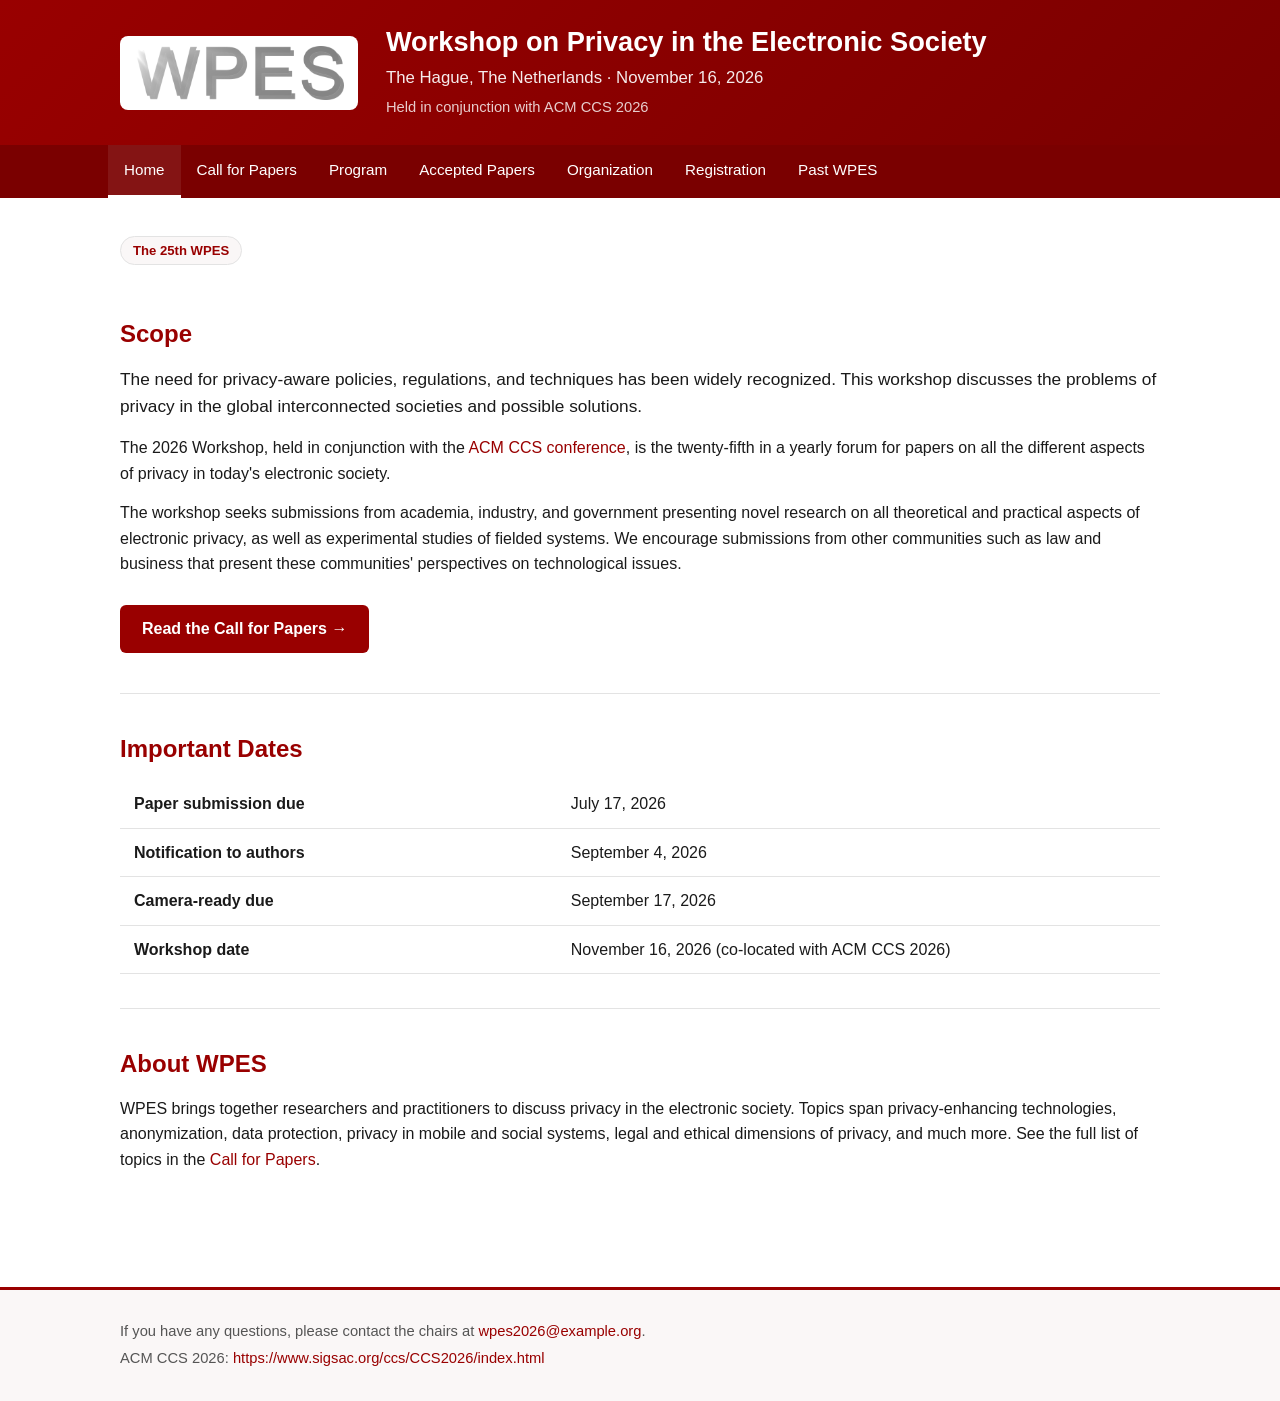
==== index.html @ a8b65a7f "Add venue, dates, and CCS 2026 link; unify Scope text color" ====
<!doctype html>
<html lang="en">
<head>
  <meta charset="utf-8">
  <meta name="viewport" content="width=device-width, initial-scale=1">
  <title>WPES 2026 — Workshop on Privacy in the Electronic Society</title>
  <meta name="description" content="The 25th Workshop on Privacy in the Electronic Society (WPES 2026), held in conjunction with ACM CCS 2026.">
  <link rel="stylesheet" href="css/style.css">
</head>
<body>

  <header class="site-header">
    <div class="header-inner">
      <a class="header-logo" href="index.html"><img src="img/wpes_logo.png" alt="WPES logo"></a>
      <div class="header-text">
        <h1>Workshop on Privacy in the Electronic Society</h1>
        <p class="subtitle">The Hague, The Netherlands &middot; November 16, 2026</p>
        <p class="colocated">Held in conjunction with ACM CCS 2026</p>
      </div>
    </div>
  </header>

  <nav class="site-nav">
    <div class="nav-inner">
      <button class="nav-toggle" onclick="document.getElementById('navlinks').classList.toggle('open')">&#9776; Menu</button>
      <div class="nav-links" id="navlinks">
        <a href="index.html" class="active">Home</a>
        <a href="cfp.html">Call for Papers</a>
        <a href="program.html">Program</a>
        <a href="accepted.html">Accepted Papers</a>
        <a href="organization.html">Organization</a>
        <a href="registration.html">Registration</a>
        <a href="past.html">Past WPES</a>
      </div>
    </div>
  </nav>

  <main>
    <div class="container">

      <span class="badge">The 25th WPES</span>

      <h2>Scope</h2>
      <p class="lead">The need for privacy-aware policies, regulations, and techniques has been widely
        recognized. This workshop discusses the problems of privacy in the global interconnected
        societies and possible solutions.</p>

      <p>The 2026 Workshop, held in conjunction with the
        <a href="https://www.sigsac.org/ccs/CCS2026/index.html" target="_blank" rel="noopener">ACM CCS conference</a>,
        is the twenty-fifth in a yearly forum for papers on all the different aspects of privacy in
        today's electronic society.</p>

      <p>The workshop seeks submissions from academia, industry, and government presenting novel
        research on all theoretical and practical aspects of electronic privacy, as well as
        experimental studies of fielded systems. We encourage submissions from other communities
        such as law and business that present these communities' perspectives on technological issues.</p>

      <p style="margin-top:22px">
        <a class="btn" href="cfp.html">Read the Call for Papers &rarr;</a>
      </p>

      <hr>

      <h2>Important Dates</h2>
      <table class="dates">
        <tr><td class="label">Paper submission due</td><td>July 17, 2026</td></tr>
        <tr><td class="label">Notification to authors</td><td>September 4, 2026</td></tr>
        <tr><td class="label">Camera-ready due</td><td>September 17, 2026</td></tr>
        <tr><td class="label">Workshop date</td><td>November 16, 2026 (co-located with ACM CCS 2026)</td></tr>
      </table>

      <hr>

      <h2>About WPES</h2>
      <p>WPES brings together researchers and practitioners to discuss privacy in the electronic
        society. Topics span privacy-enhancing technologies, anonymization, data protection, privacy
        in mobile and social systems, legal and ethical dimensions of privacy, and much more. See the
        full list of topics in the <a href="cfp.html">Call for Papers</a>.</p>

    </div>
  </main>

  <footer class="site-footer">
    <div class="container">
      <p>If you have any questions, please contact the chairs at
        <a href="mailto:wpes2026@example.org">wpes2026@example.org</a>.</p>
      <p>ACM CCS 2026: <a href="https://www.sigsac.org/ccs/CCS2026/index.html" target="_blank" rel="noopener">https://www.sigsac.org/ccs/CCS2026/index.html</a></p>
    </div>
  </footer>

</body>
</html>
---- css/style.css ----
/* WPES 2026 — Workshop on Privacy in the Electronic Society
   Lightweight, dependency-free stylesheet. Brand color: #990000 */

:root {
  --brand: #990000;
  --brand-dark: #7a0000;
  --brand-light: #c0392b;
  --ink: #1a1a1a;
  --muted: #555;
  --line: #e3e3e3;
  --bg-soft: #faf7f7;
  --max: 1080px;
}

* { box-sizing: border-box; }

html { scroll-behavior: smooth; }

body {
  margin: 0;
  font-family: -apple-system, BlinkMacSystemFont, "Segoe UI", Roboto, Helvetica,
    Arial, "Noto Sans", sans-serif;
  color: var(--ink);
  line-height: 1.6;
  background: #fff;
  -webkit-font-smoothing: antialiased;
}

a { color: var(--brand); text-decoration: none; }
a:hover { text-decoration: underline; }

.container { max-width: var(--max); margin: 0 auto; padding: 0 20px; }

/* ---------- Header ---------- */
header.site-header {
  background: linear-gradient(135deg, var(--brand) 0%, var(--brand-dark) 100%);
  color: #fff;
}
.header-inner {
  display: flex;
  align-items: center;
  gap: 28px;
  padding: 26px 20px;
  max-width: var(--max);
  margin: 0 auto;
  flex-wrap: wrap;
}
.header-logo {
  background: #fff;
  border-radius: 8px;
  padding: 10px 14px;
  display: inline-flex;
}
.header-logo img { display: block; height: 54px; width: auto; }
.header-text h1 { margin: 0; font-size: 1.7rem; font-weight: 700; line-height: 1.2; }
.header-text .subtitle { margin: 6px 0 0; font-size: 1.05rem; opacity: 0.92; }
.header-text .colocated { margin: 4px 0 0; font-size: 0.92rem; opacity: 0.8; }

/* ---------- Nav ---------- */
nav.site-nav { background: var(--brand-dark); }
.nav-inner {
  max-width: var(--max);
  margin: 0 auto;
  display: flex;
  flex-wrap: wrap;
  align-items: center;
  padding: 0 8px;
}
.nav-links { display: flex; flex-wrap: wrap; }
.nav-inner a {
  color: #fff;
  padding: 13px 16px;
  font-size: 0.95rem;
  font-weight: 500;
  border-bottom: 3px solid transparent;
  text-decoration: none;
}
.nav-inner a:hover { background: rgba(255, 255, 255, 0.1); text-decoration: none; }
.nav-inner a.active { border-bottom-color: #fff; background: rgba(255, 255, 255, 0.08); }
.nav-toggle { display: none; }

/* ---------- Main ---------- */
main { padding: 38px 0 60px; }
main h2 { color: var(--brand); font-size: 1.5rem; margin: 36px 0 12px; }
main h2:first-child { margin-top: 0; }
main h3 { color: var(--brand); font-size: 1.15rem; margin: 28px 0 8px; }
main p { margin: 0 0 14px; }

.lead { font-size: 1.08rem; }

.badge {
  display: inline-block;
  background: var(--bg-soft);
  border: 1px solid var(--line);
  color: var(--brand);
  border-radius: 999px;
  padding: 3px 12px;
  font-size: 0.82rem;
  font-weight: 600;
  margin-bottom: 14px;
}

hr { border: none; border-top: 1px solid var(--line); margin: 34px 0; }

/* ---------- Topics grid ---------- */
ul.topics {
  list-style: none;
  padding: 0;
  margin: 14px 0;
  display: grid;
  grid-template-columns: repeat(auto-fill, minmax(280px, 1fr));
  gap: 4px 28px;
}
ul.topics li {
  padding: 5px 0 5px 18px;
  position: relative;
  font-size: 0.96rem;
}
ul.topics li::before {
  content: "";
  position: absolute;
  left: 0; top: 13px;
  width: 6px; height: 6px;
  border-radius: 50%;
  background: var(--brand);
}

/* ---------- Important dates ---------- */
.dates { width: 100%; border-collapse: collapse; margin: 12px 0; }
.dates td { padding: 11px 14px; border-bottom: 1px solid var(--line); vertical-align: top; }
.dates td.label { font-weight: 600; width: 42%; }
.dates td.tbd { color: var(--muted); font-style: italic; }
.dates .strike { text-decoration: line-through; color: #999; }

/* ---------- Committee ---------- */
dl.committee {
  display: grid;
  grid-template-columns: minmax(200px, 38%) 1fr;
  gap: 0;
  margin: 10px 0 24px;
}
dl.committee dt {
  font-weight: 600;
  padding: 7px 12px 7px 0;
  border-bottom: 1px solid var(--line);
}
dl.committee dd {
  margin: 0;
  color: var(--muted);
  padding: 7px 0;
  border-bottom: 1px solid var(--line);
}

/* ---------- Program ---------- */
ul.program { list-style: none; padding: 0; }
ul.program > li { margin-bottom: 10px; }
.session {
  background: var(--bg-soft);
  border-left: 4px solid var(--brand);
  padding: 12px 16px;
  margin: 18px 0 8px;
  border-radius: 0 6px 6px 0;
}
.session .time { font-weight: 700; color: var(--brand); }
ul.papers { margin: 10px 0 0; padding-left: 20px; }
ul.papers li { margin-bottom: 12px; }
ul.papers .authors { color: var(--muted); font-style: italic; font-size: 0.93rem; }
.break { color: var(--muted); padding: 6px 16px; font-weight: 500; }

/* ---------- Callout / notice ---------- */
.notice {
  background: var(--bg-soft);
  border: 1px solid var(--line);
  border-radius: 8px;
  padding: 18px 22px;
  margin: 20px 0;
}
.notice.tbd { text-align: center; color: var(--muted); }
.notice.tbd strong { color: var(--brand); }

.btn {
  display: inline-block;
  background: var(--brand);
  color: #fff !important;
  padding: 11px 22px;
  border-radius: 6px;
  font-weight: 600;
  text-decoration: none !important;
  margin: 6px 0;
}
.btn:hover { background: var(--brand-dark); }

/* ---------- Footer ---------- */
footer.site-footer {
  border-top: 3px solid var(--brand);
  background: var(--bg-soft);
  padding: 26px 0;
  margin-top: 40px;
  font-size: 0.92rem;
  color: var(--muted);
}
footer.site-footer a { font-weight: 500; }
footer.site-footer p { margin: 4px 0; }

/* ---------- Responsive ---------- */
@media (max-width: 720px) {
  .header-text h1 { font-size: 1.35rem; }
  .nav-toggle {
    display: block;
    width: 100%;
    background: none;
    border: none;
    color: #fff;
    text-align: left;
    padding: 13px 16px;
    font-size: 1rem;
    cursor: pointer;
  }
  .nav-links { display: none; flex-direction: column; width: 100%; }
  .nav-links.open { display: flex !important; }
  .nav-inner { flex-direction: column; align-items: stretch; }
  .nav-inner a { border-bottom: 1px solid rgba(255,255,255,0.15); }
  dl.committee { grid-template-columns: 1fr; }
  dl.committee dd { padding-top: 0; border-bottom: 1px solid var(--line); padding-bottom: 8px; }
  dl.committee dt { border-bottom: none; padding-bottom: 0; }
}
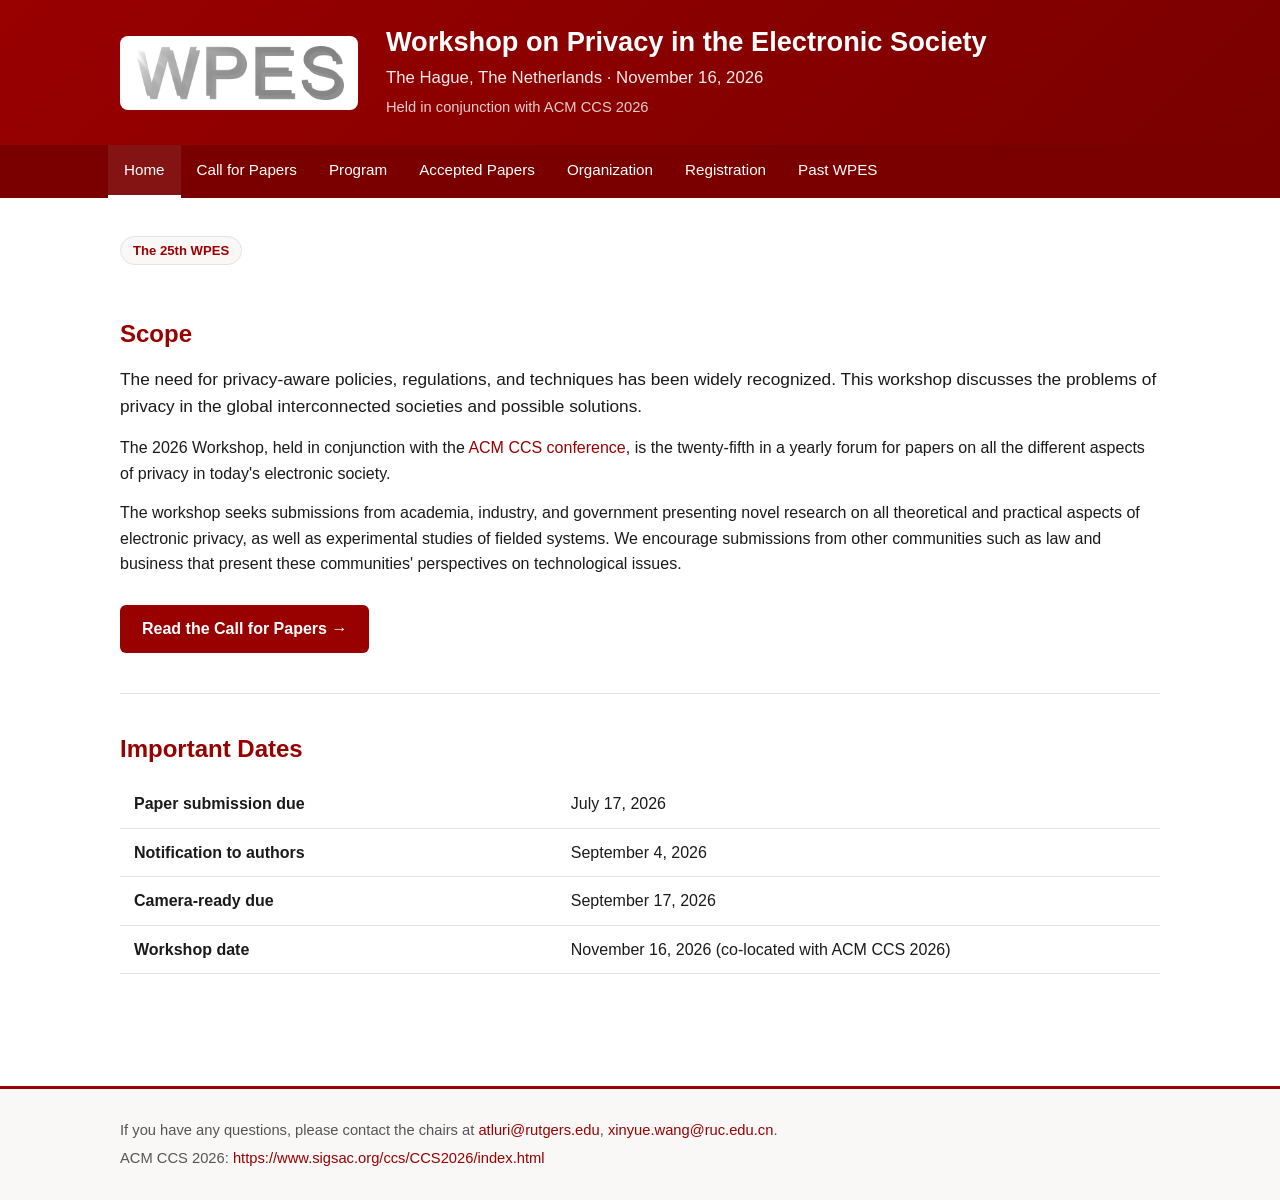
==== commit b2e210eb: "Remove About WPES section; add PC Co-Chairs and contact emails" ====
--- a/index.html
+++ b/index.html
@@ -69,21 +69,13 @@
         <tr><td class="label">Workshop date</td><td>November 16, 2026 (co-located with ACM CCS 2026)</td></tr>
       </table>
 
-      <hr>
-
-      <h2>About WPES</h2>
-      <p>WPES brings together researchers and practitioners to discuss privacy in the electronic
-        society. Topics span privacy-enhancing technologies, anonymization, data protection, privacy
-        in mobile and social systems, legal and ethical dimensions of privacy, and much more. See the
-        full list of topics in the <a href="cfp.html">Call for Papers</a>.</p>
-
     </div>
   </main>
 
   <footer class="site-footer">
     <div class="container">
       <p>If you have any questions, please contact the chairs at
-        <a href="mailto:wpes2026@example.org">wpes2026@example.org</a>.</p>
+        <a href="mailto:atluri@rutgers.edu">atluri@rutgers.edu</a>, <a href="mailto:xinyue.wang@ruc.edu.cn">xinyue.wang@ruc.edu.cn</a>.</p>
       <p>ACM CCS 2026: <a href="https://www.sigsac.org/ccs/CCS2026/index.html" target="_blank" rel="noopener">https://www.sigsac.org/ccs/CCS2026/index.html</a></p>
     </div>
   </footer>
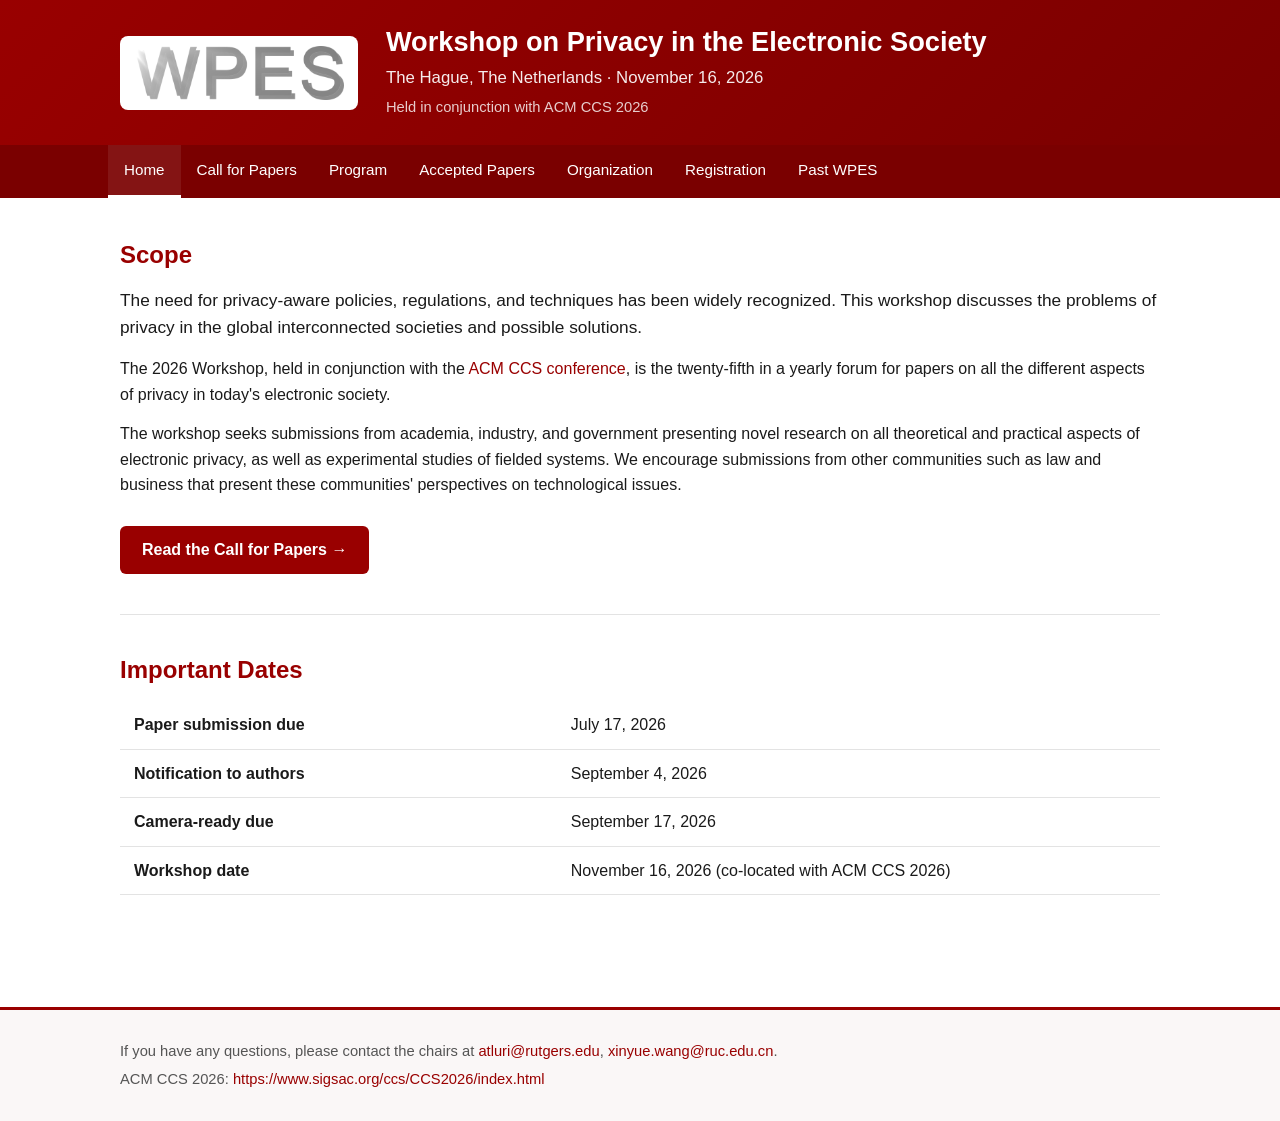
==== commit 2ba9c977: "Remove '25th WPES' badge from home page" ====
--- a/index.html
+++ b/index.html
@@ -37,8 +37,6 @@
 
   <main>
     <div class="container">
-
-      <span class="badge">The 25th WPES</span>
 
       <h2>Scope</h2>
       <p class="lead">The need for privacy-aware policies, regulations, and techniques has been widely
--- a/css/style.css
+++ b/css/style.css
@@ -108,7 +108,7 @@
   padding: 0;
   margin: 14px 0;
   display: grid;
-  grid-template-columns: repeat(auto-fill, minmax(280px, 1fr));
+  grid-template-columns: repeat(2, 1fr);
   gap: 4px 28px;
 }
 ul.topics li {
@@ -220,6 +220,7 @@
   .nav-links.open { display: flex !important; }
   .nav-inner { flex-direction: column; align-items: stretch; }
   .nav-inner a { border-bottom: 1px solid rgba(255,255,255,0.15); }
+  ul.topics { grid-template-columns: 1fr; }
   dl.committee { grid-template-columns: 1fr; }
   dl.committee dd { padding-top: 0; border-bottom: 1px solid var(--line); padding-bottom: 8px; }
   dl.committee dt { border-bottom: none; padding-bottom: 0; }
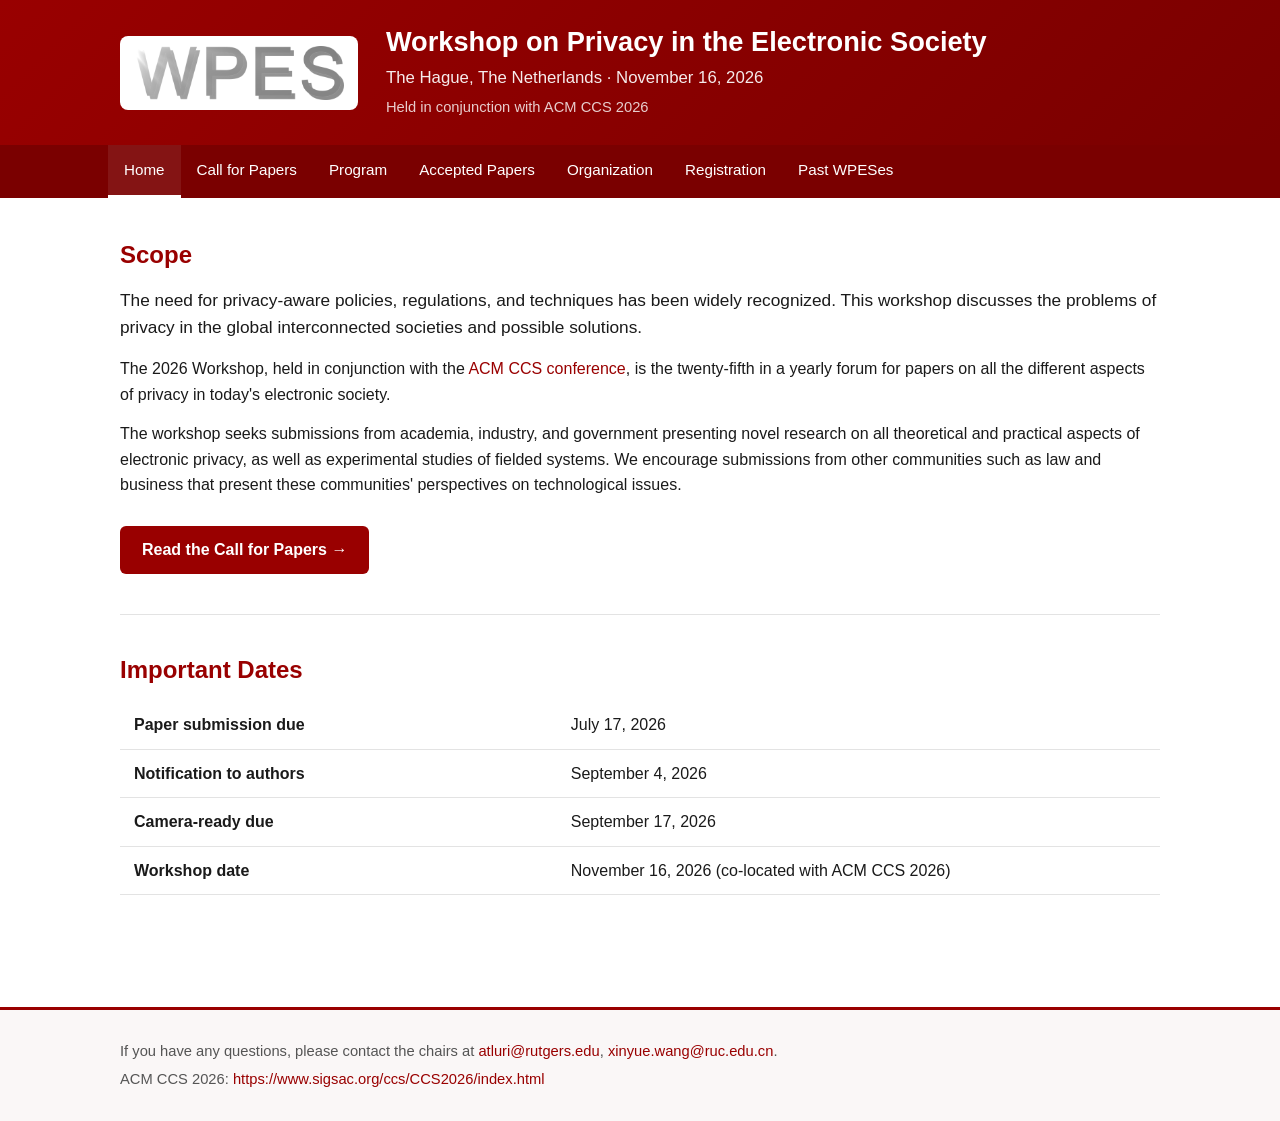
==== commit 7dde843e: "Rename nav label to 'Past WPESes'" ====
--- a/index.html
+++ b/index.html
@@ -30,7 +30,7 @@
         <a href="accepted.html">Accepted Papers</a>
         <a href="organization.html">Organization</a>
         <a href="registration.html">Registration</a>
-        <a href="past.html">Past WPES</a>
+        <a href="past.html">Past WPESes</a>
       </div>
     </div>
   </nav>
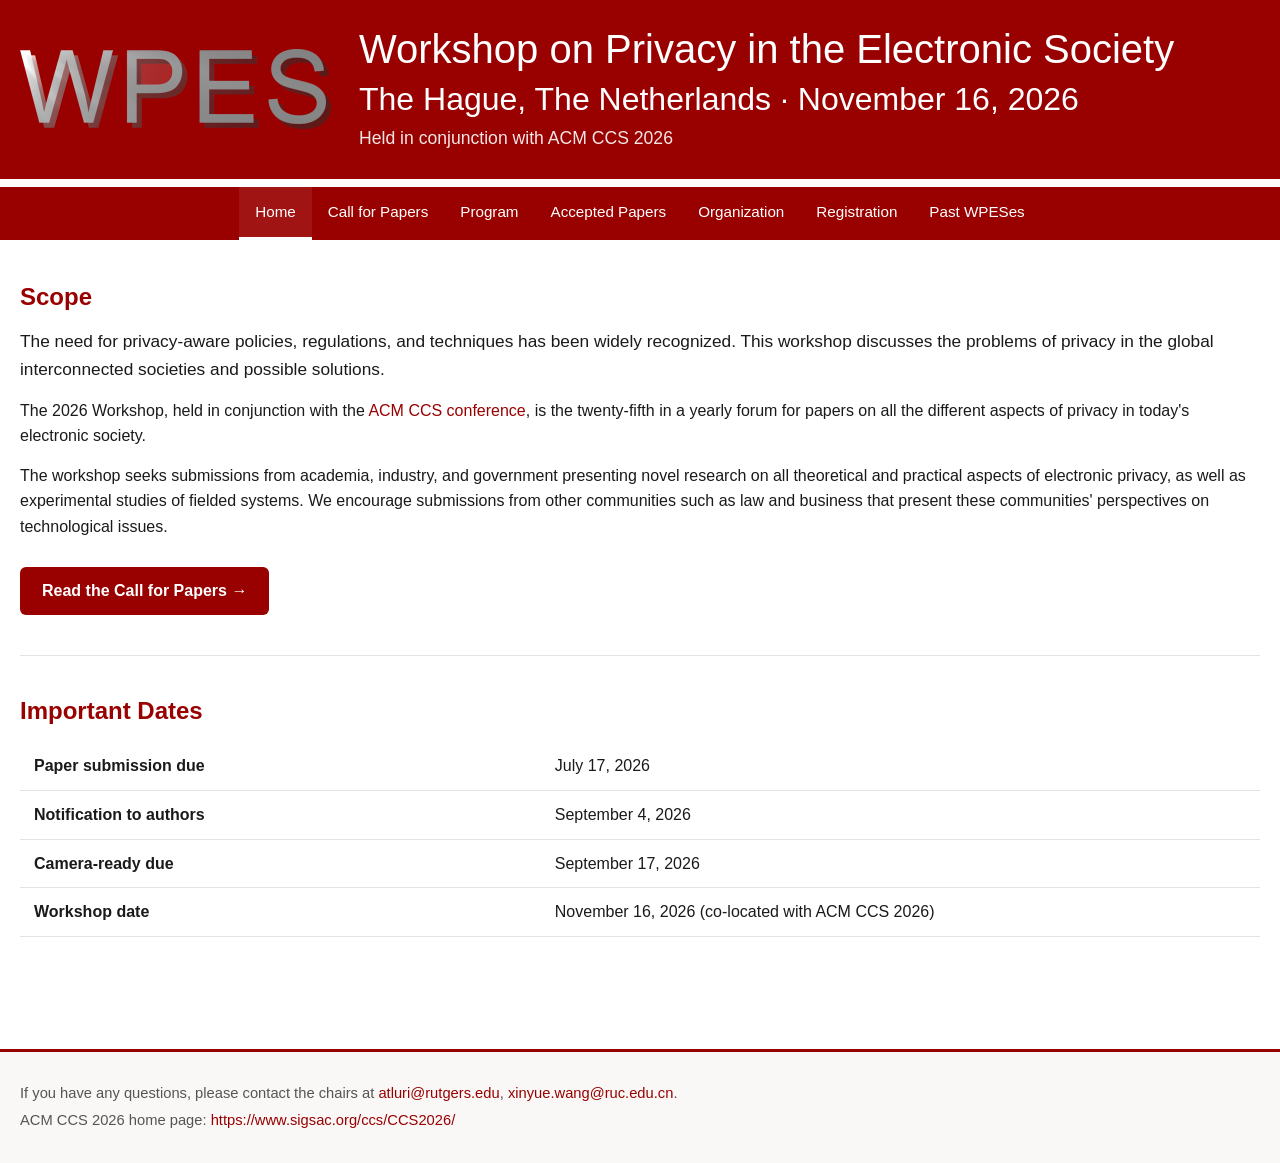
==== commit b8498517: "Update footer CCS link label and URL" ====
--- a/index.html
+++ b/index.html
@@ -74,7 +74,7 @@
     <div class="container">
       <p>If you have any questions, please contact the chairs at
         <a href="mailto:atluri@rutgers.edu">atluri@rutgers.edu</a>, <a href="mailto:xinyue.wang@ruc.edu.cn">xinyue.wang@ruc.edu.cn</a>.</p>
-      <p>ACM CCS 2026: <a href="https://www.sigsac.org/ccs/CCS2026/index.html" target="_blank" rel="noopener">https://www.sigsac.org/ccs/CCS2026/index.html</a></p>
+      <p>ACM CCS 2026 home page: <a href="https://www.sigsac.org/ccs/CCS2026/" target="_blank" rel="noopener">https://www.sigsac.org/ccs/CCS2026/</a></p>
     </div>
   </footer>
 
--- a/css/style.css
+++ b/css/style.css
@@ -9,7 +9,7 @@
   --muted: #555;
   --line: #e3e3e3;
   --bg-soft: #faf7f7;
-  --max: 1080px;
+  --max: 1300px;
 }
 
 * { box-sizing: border-box; }
@@ -33,7 +33,7 @@
 
 /* ---------- Header ---------- */
 header.site-header {
-  background: linear-gradient(135deg, var(--brand) 0%, var(--brand-dark) 100%);
+  background: var(--brand);
   color: #fff;
 }
 .header-inner {
@@ -46,24 +46,24 @@
   flex-wrap: wrap;
 }
 .header-logo {
-  background: #fff;
-  border-radius: 8px;
-  padding: 10px 14px;
   display: inline-flex;
-}
-.header-logo img { display: block; height: 54px; width: auto; }
-.header-text h1 { margin: 0; font-size: 1.7rem; font-weight: 700; line-height: 1.2; }
-.header-text .subtitle { margin: 6px 0 0; font-size: 1.05rem; opacity: 0.92; }
-.header-text .colocated { margin: 4px 0 0; font-size: 0.92rem; opacity: 0.8; }
+  flex: 0 0 auto;
+}
+.header-logo img { display: block; height: 80px; width: auto; max-width: 100%; }
+.header-text { flex: 1 1 0; min-width: 0; }
+.header-text h1 { margin: 0; font-size: 2.5rem; font-weight: 500; line-height: 1.15; }
+.header-text .subtitle { margin: 8px 0 0; font-size: 2rem; font-weight: 500; line-height: 1.2; }
+.header-text .colocated { margin: 6px 0 0; font-size: 1.1rem; opacity: 0.9; }
 
 /* ---------- Nav ---------- */
-nav.site-nav { background: var(--brand-dark); }
+nav.site-nav { background: var(--brand); margin-top: 8px; }
 .nav-inner {
   max-width: var(--max);
   margin: 0 auto;
   display: flex;
   flex-wrap: wrap;
   align-items: center;
+  justify-content: center;
   padding: 0 8px;
 }
 .nav-links { display: flex; flex-wrap: wrap; }
@@ -204,7 +204,11 @@
 
 /* ---------- Responsive ---------- */
 @media (max-width: 720px) {
-  .header-text h1 { font-size: 1.35rem; }
+  .header-inner { flex-direction: column; align-items: flex-start; gap: 14px; }
+  .header-text { flex: none; }
+  .header-text h1 { font-size: 1.75rem; }
+  .header-text .subtitle { font-size: 1.5rem; }
+  .header-text .colocated { font-size: 1rem; }
   .nav-toggle {
     display: block;
     width: 100%;
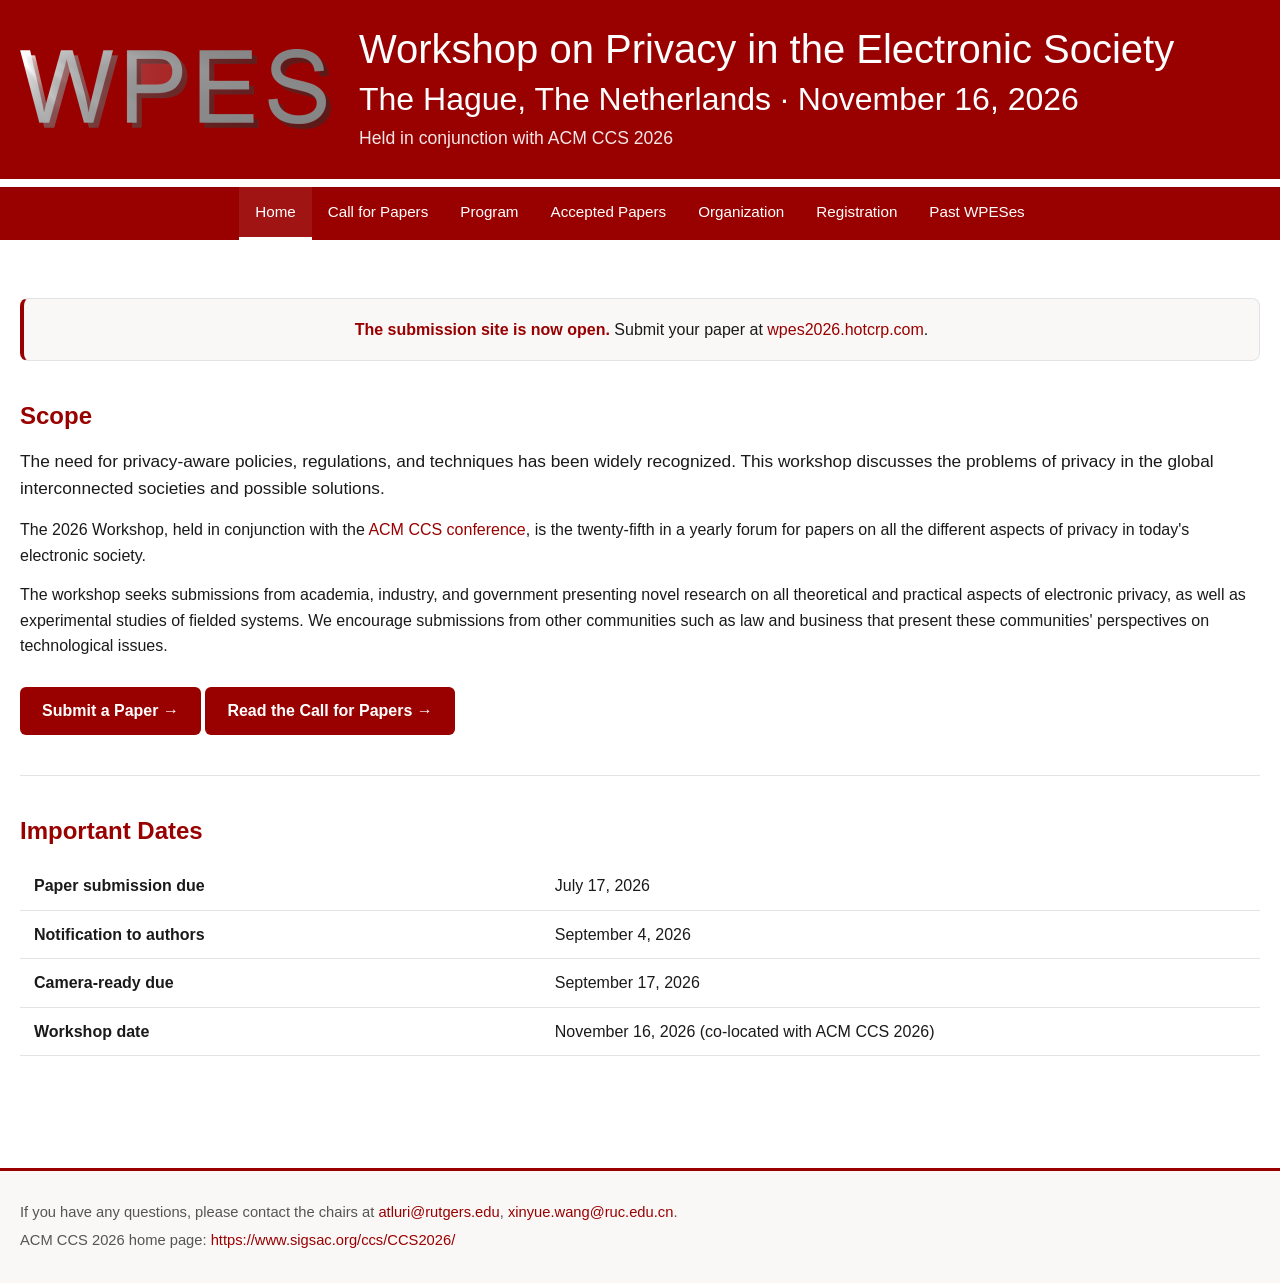
==== commit 3035ad70: "Add open-submission banner and Submit button to home page" ====
--- a/index.html
+++ b/index.html
@@ -38,6 +38,11 @@
   <main>
     <div class="container">
 
+      <p class="notice open">
+        <strong>The submission site is now open.</strong>
+        Submit your paper at <a href="https://wpes2026.hotcrp.com/" target="_blank" rel="noopener">wpes2026.hotcrp.com</a>.
+      </p>
+
       <h2>Scope</h2>
       <p class="lead">The need for privacy-aware policies, regulations, and techniques has been widely
         recognized. This workshop discusses the problems of privacy in the global interconnected
@@ -54,6 +59,7 @@
         such as law and business that present these communities' perspectives on technological issues.</p>
 
       <p style="margin-top:22px">
+        <a class="btn" href="https://wpes2026.hotcrp.com/" target="_blank" rel="noopener">Submit a Paper &rarr;</a>
         <a class="btn" href="cfp.html">Read the Call for Papers &rarr;</a>
       </p>
 
--- a/css/style.css
+++ b/css/style.css
@@ -177,6 +177,8 @@
 }
 .notice.tbd { text-align: center; color: var(--muted); }
 .notice.tbd strong { color: var(--brand); }
+.notice.open { text-align: center; border-left: 4px solid var(--brand); }
+.notice.open strong { color: var(--brand); }
 
 .btn {
   display: inline-block;
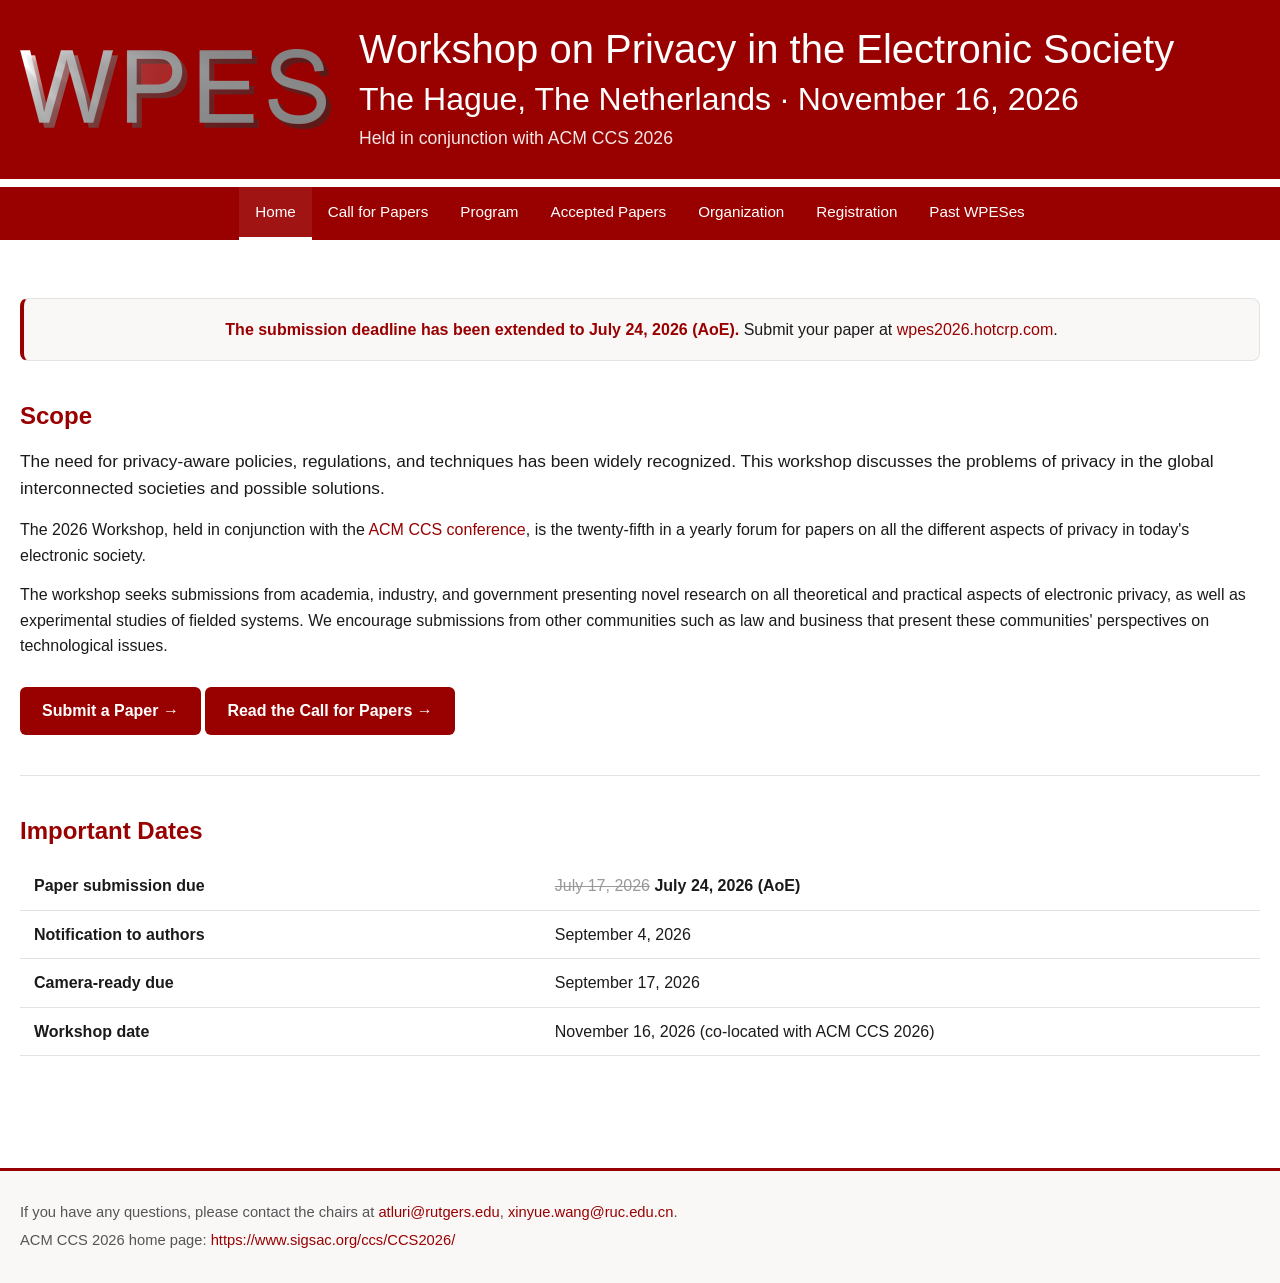
==== commit 81dc24cb: "Extend paper submission deadline to July 24, 2026 (AoE)" ====
--- a/index.html
+++ b/index.html
@@ -39,7 +39,7 @@
     <div class="container">
 
       <p class="notice open">
-        <strong>The submission site is now open.</strong>
+        <strong>The submission deadline has been extended to July 24, 2026 (AoE).</strong>
         Submit your paper at <a href="https://wpes2026.hotcrp.com/" target="_blank" rel="noopener">wpes2026.hotcrp.com</a>.
       </p>
 
@@ -67,7 +67,7 @@
 
       <h2>Important Dates</h2>
       <table class="dates">
-        <tr><td class="label">Paper submission due</td><td>July 17, 2026</td></tr>
+        <tr><td class="label">Paper submission due</td><td><span class="strike">July 17, 2026</span> <strong>July 24, 2026 (AoE)</strong></td></tr>
         <tr><td class="label">Notification to authors</td><td>September 4, 2026</td></tr>
         <tr><td class="label">Camera-ready due</td><td>September 17, 2026</td></tr>
         <tr><td class="label">Workshop date</td><td>November 16, 2026 (co-located with ACM CCS 2026)</td></tr>
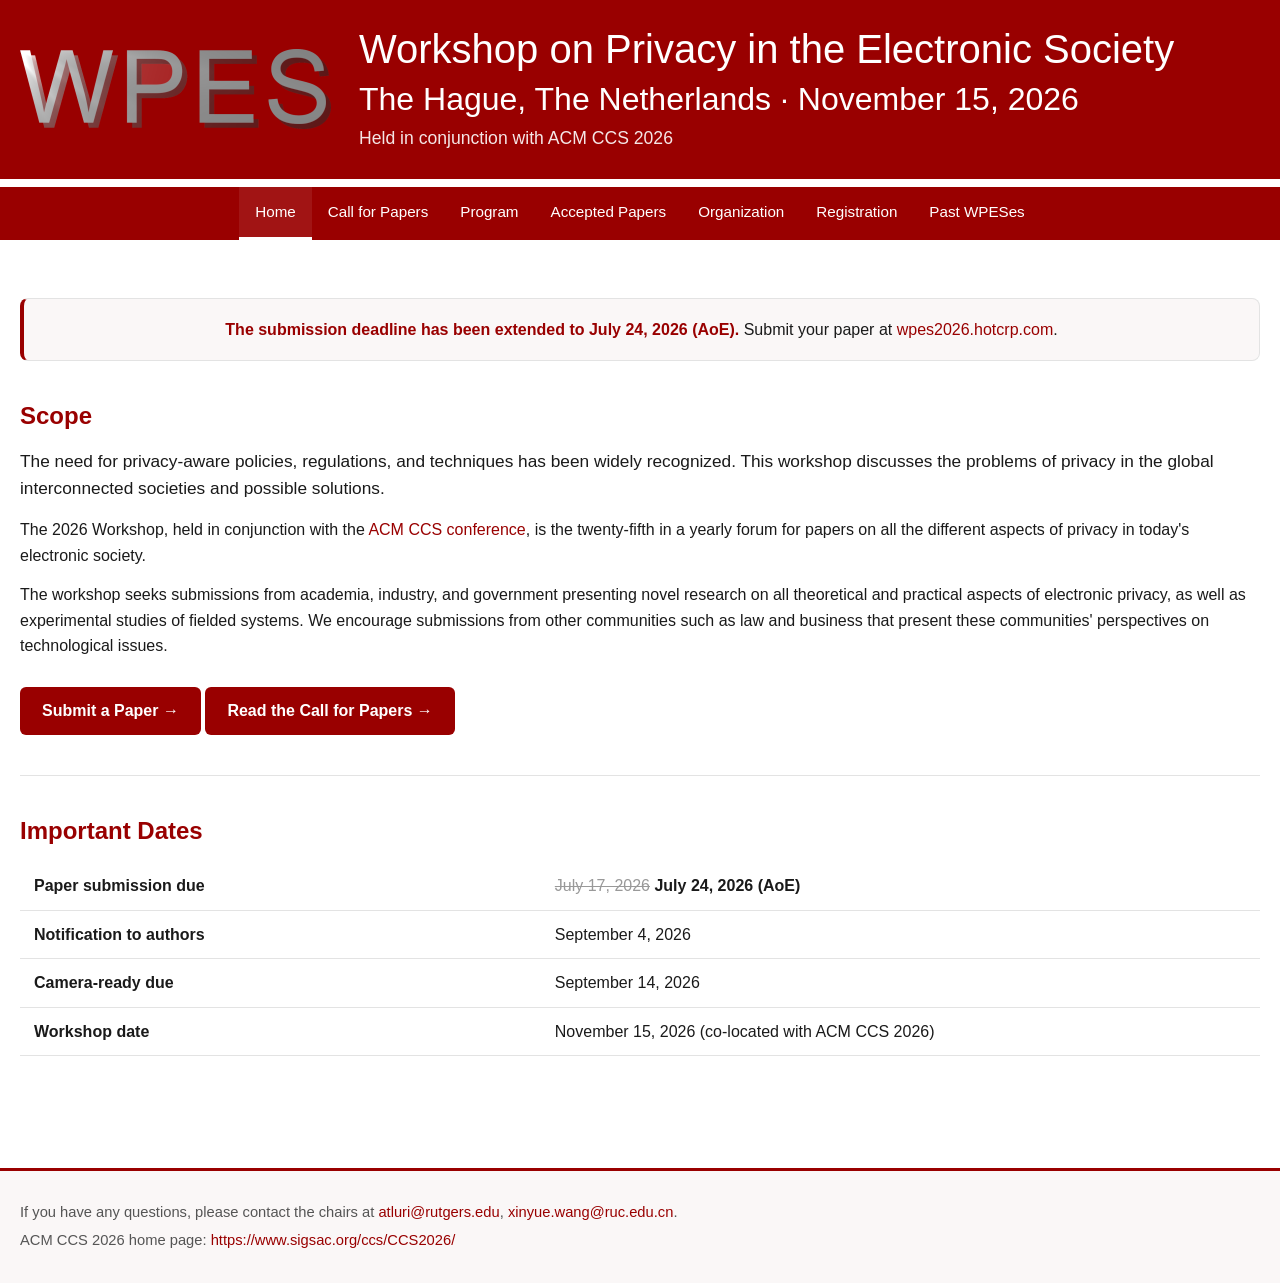
==== commit cf87835c: "Update workshop date to Nov 15 and camera-ready to Sept 14, 2026 Co-Authored-By: Claude Opus 5 (1M c" ====
--- a/index.html
+++ b/index.html
@@ -14,7 +14,7 @@
       <a class="header-logo" href="index.html"><img src="img/wpes_logo.png" alt="WPES logo"></a>
       <div class="header-text">
         <h1>Workshop on Privacy in the Electronic Society</h1>
-        <p class="subtitle">The Hague, The Netherlands &middot; November 16, 2026</p>
+        <p class="subtitle">The Hague, The Netherlands &middot; November 15, 2026</p>
         <p class="colocated">Held in conjunction with ACM CCS 2026</p>
       </div>
     </div>
@@ -69,8 +69,8 @@
       <table class="dates">
         <tr><td class="label">Paper submission due</td><td><span class="strike">July 17, 2026</span> <strong>July 24, 2026 (AoE)</strong></td></tr>
         <tr><td class="label">Notification to authors</td><td>September 4, 2026</td></tr>
-        <tr><td class="label">Camera-ready due</td><td>September 17, 2026</td></tr>
-        <tr><td class="label">Workshop date</td><td>November 16, 2026 (co-located with ACM CCS 2026)</td></tr>
+        <tr><td class="label">Camera-ready due</td><td>September 14, 2026</td></tr>
+        <tr><td class="label">Workshop date</td><td>November 15, 2026 (co-located with ACM CCS 2026)</td></tr>
       </table>
 
     </div>
